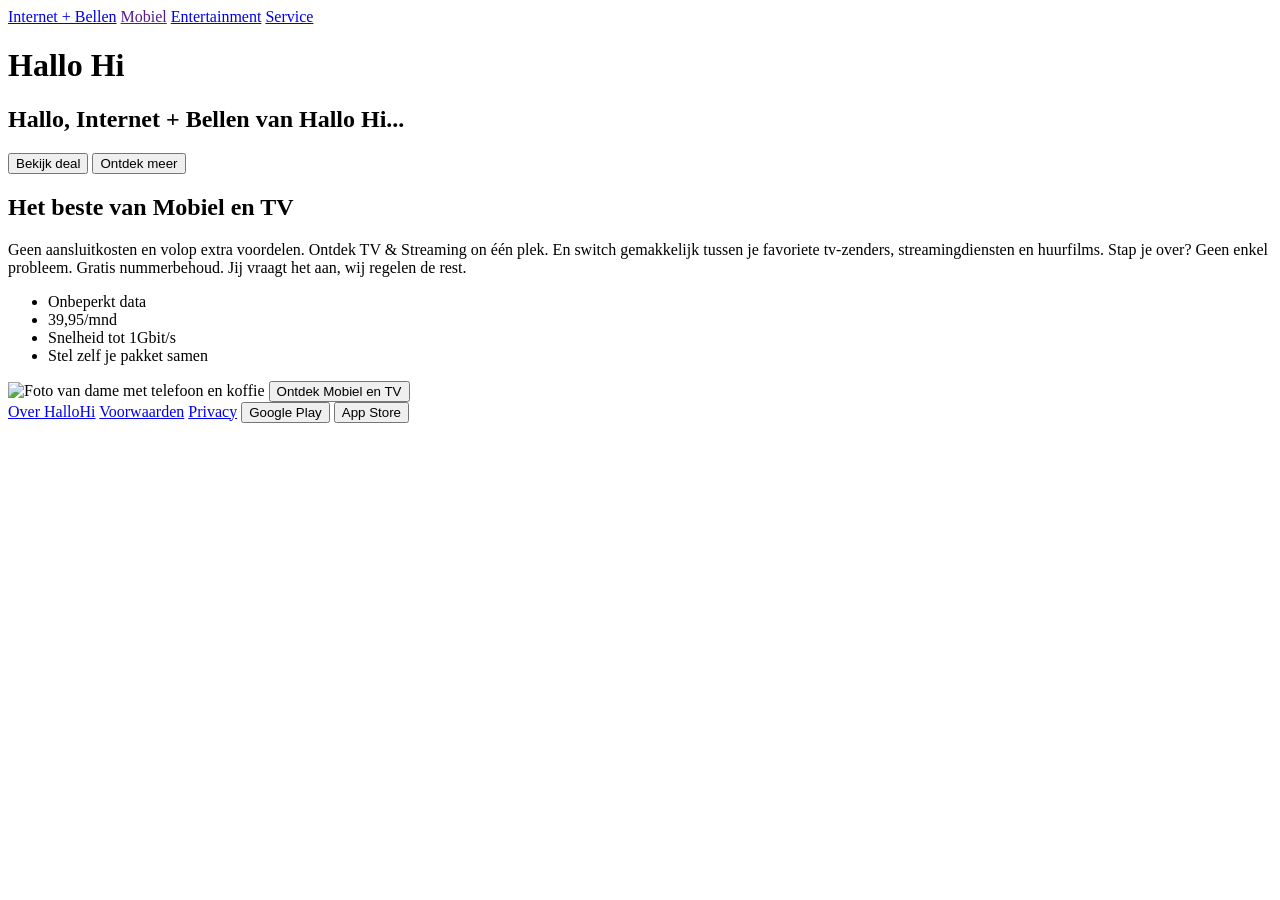
==== w3_1-hallohi-lander/index.html @ b4b0a723 "Create index.html" ====
<!DOCTYPE html>
<html lang="en">
<head>
    <meta charset="UTF-8">
    <meta name="viewport" content="width=device-width, initial-scale=1.0">
    <title>Document</title>
</head>
<body>
    <nav>
        <a href="#">Internet + Bellen</a>
        <a href="">Mobiel</a>
        <a href="#">Entertainment</a>
        <a href="#">Service</a>
    </nav>
    <header>
        <h1>Hallo Hi</h1>
        <section>
            <h2>Hallo, Internet + Bellen van Hallo Hi...</h2>
            <button>Bekijk deal</button>
            <button>Ontdek meer</button>
        </section>
    </header>

    <section>
        <h2>Het beste van Mobiel en TV</h2>
        <p>
            Geen aansluitkosten en volop extra voordelen.
            Ontdek TV & Streaming on één plek.
            En switch gemakkelijk tussen je favoriete tv-zenders,
            streamingdiensten en huurfilms.
            Stap je over? Geen enkel probleem. Gratis
            nummerbehoud. Jij vraagt het aan,
            wij regelen de rest.
        </p>
        <ul>
            <li>Onbeperkt data</li>
            <li>39,95/mnd</li>
            <li>Snelheid tot 1Gbit/s</li>
            <li>Stel zelf je pakket samen</li>
        </ul>
        <img src="#" alt="Foto van dame met telefoon en koffie">
        <button>Ontdek Mobiel en TV</button>
    </section>
    <footer>
        <a href="#">Over HalloHi</a>
        <a href="#">Voorwaarden</a>
        <a href="#">Privacy</a>
        <button>Google Play</button>
        <button>App Store</button>
    </footer>
</body>
</html>
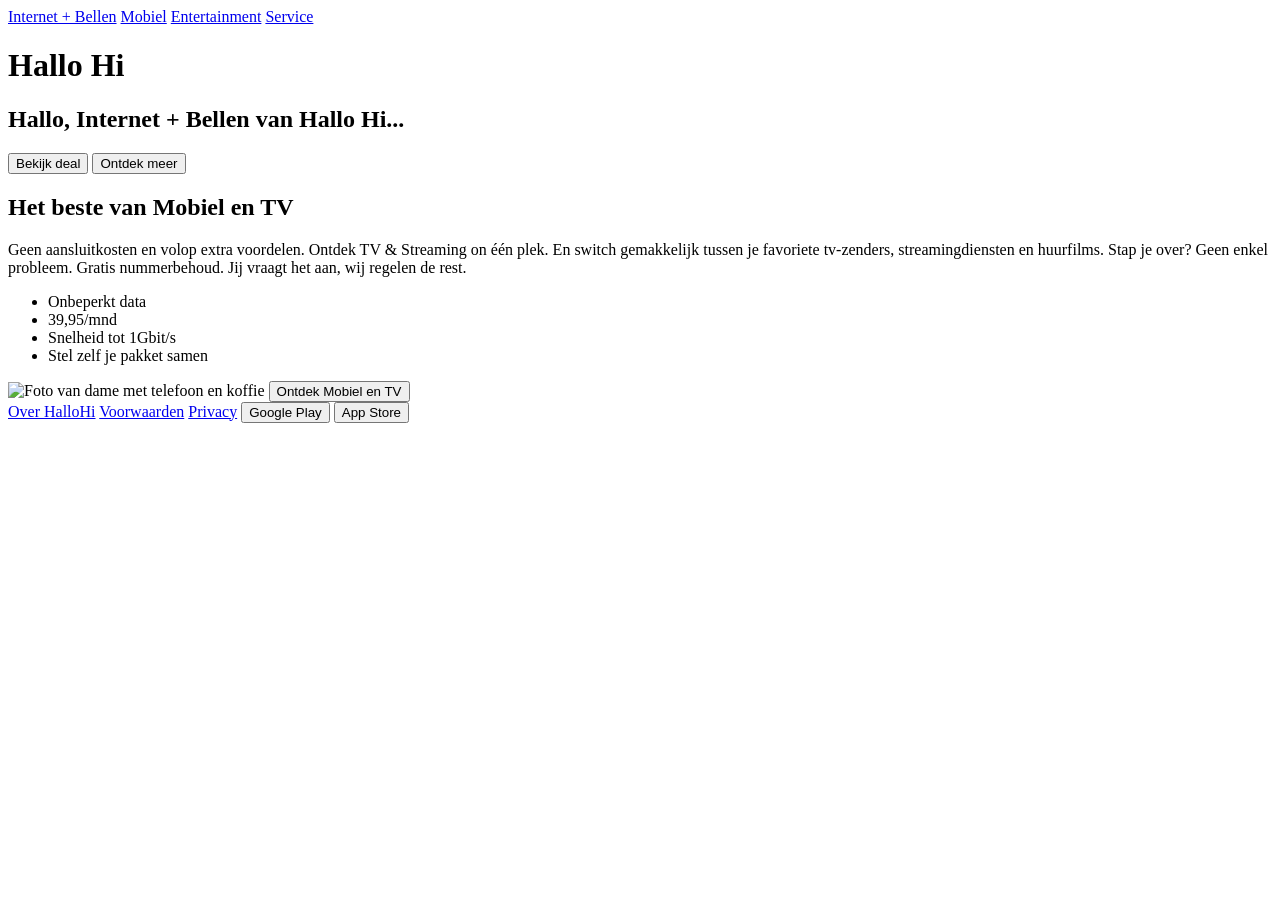
==== commit 5c1eb70d: "image foto toegevoegd voor vereisten" ====
--- a/w3_1-hallohi-lander/index.html
+++ b/w3_1-hallohi-lander/index.html
@@ -8,7 +8,7 @@
 <body>
     <nav>
         <a href="#">Internet + Bellen</a>
-        <a href="">Mobiel</a>
+        <a href="#">Mobiel</a>
         <a href="#">Entertainment</a>
         <a href="#">Service</a>
     </nav>
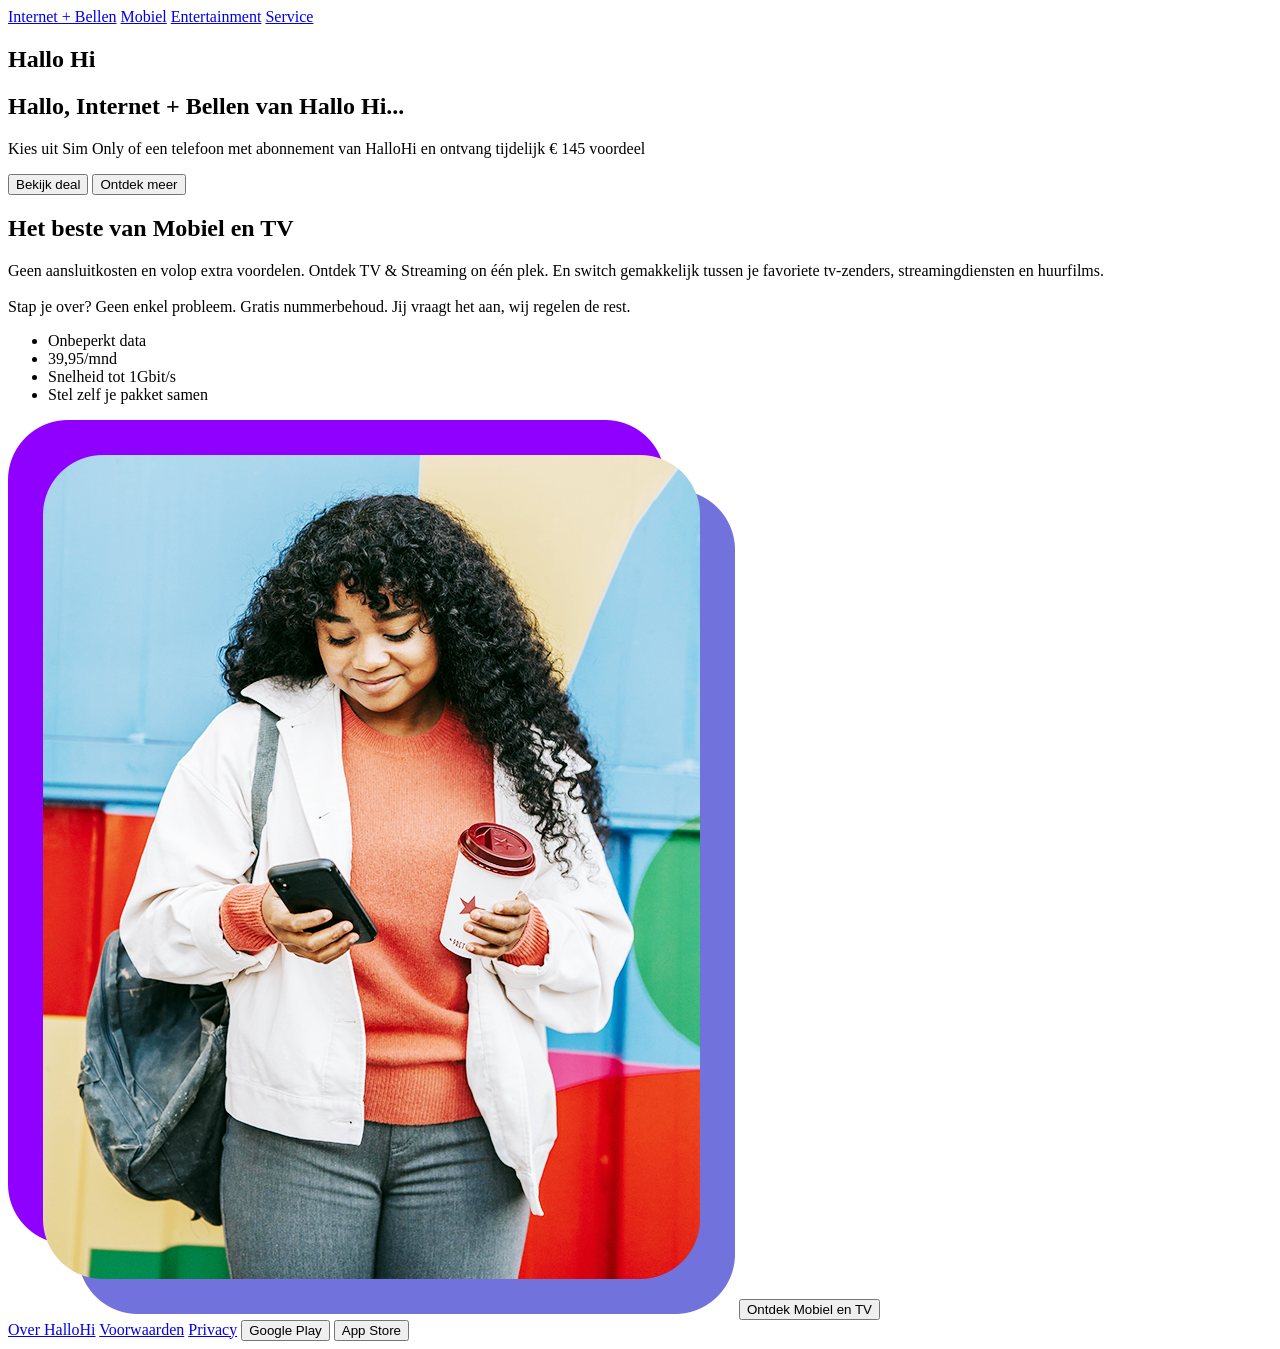
==== commit 8726abd6: "opdracht 4.1 3.1 opdracht aangepast en pagina opgesteld" ====
--- a/w3_1-hallohi-lander/index.html
+++ b/w3_1-hallohi-lander/index.html
@@ -3,50 +3,53 @@
 <head>
     <meta charset="UTF-8">
     <meta name="viewport" content="width=device-width, initial-scale=1.0">
-    <title>Document</title>
+    <link rel="stylesheet" href="/style.css">
+    <title>HalloHi</title>
 </head>
 <body>
-    <nav>
-        <a href="#">Internet + Bellen</a>
-        <a href="#">Mobiel</a>
-        <a href="#">Entertainment</a>
-        <a href="#">Service</a>
-    </nav>
     <header>
-        <h1>Hallo Hi</h1>
+        <nav>
+            <a href="#">Internet + Bellen</a>
+            <a href="#">Mobiel</a>
+            <a href="#">Entertainment</a>
+            <a href="#">Service</a>
+        </nav>
         <section>
+            <h1>Hallo Hi</h1>
             <h2>Hallo, Internet + Bellen van Hallo Hi...</h2>
-            <button>Bekijk deal</button>
-            <button>Ontdek meer</button>
+            <p class="header-paragraph">Kies uit Sim Only of een telefoon met abonnement van HalloHi en ontvang tijdelijk € 145 voordeel</p>
+            <button class="view-more">Bekijk deal</button>
+            <button class="discover-more">Ontdek meer</button>
         </section>
     </header>
-
-    <section>
-        <h2>Het beste van Mobiel en TV</h2>
-        <p>
-            Geen aansluitkosten en volop extra voordelen.
-            Ontdek TV & Streaming on één plek.
-            En switch gemakkelijk tussen je favoriete tv-zenders,
-            streamingdiensten en huurfilms.
-            Stap je over? Geen enkel probleem. Gratis
-            nummerbehoud. Jij vraagt het aan,
-            wij regelen de rest.
-        </p>
-        <ul>
-            <li>Onbeperkt data</li>
-            <li>39,95/mnd</li>
-            <li>Snelheid tot 1Gbit/s</li>
-            <li>Stel zelf je pakket samen</li>
-        </ul>
-        <img src="#" alt="Foto van dame met telefoon en koffie">
-        <button>Ontdek Mobiel en TV</button>
-    </section>
-    <footer>
-        <a href="#">Over HalloHi</a>
-        <a href="#">Voorwaarden</a>
-        <a href="#">Privacy</a>
-        <button>Google Play</button>
-        <button>App Store</button>
+    <main>
+        <article>
+            <h2>Het beste van Mobiel en TV</h2>
+            <p class="article-paragraph">
+                Geen aansluitkosten en volop extra voordelen.
+                Ontdek TV & Streaming on één plek.
+                En switch gemakkelijk tussen je favoriete tv-zenders,
+                streamingdiensten en huurfilms. <br><br>
+                Stap je over? Geen enkel probleem. Gratis
+                nummerbehoud. Jij vraagt het aan,
+                wij regelen de rest.
+            </p>
+            <ul>
+                <li>Onbeperkt data</li>
+                <li>39,95/mnd</li>
+                <li>Snelheid tot 1Gbit/s</li>
+                <li>Stel zelf je pakket samen</li>
+            </ul>
+            <img src="image-main-01.png" alt="Foto van dame met telefoon en koffie">
+            <button class="mobile-tv-button">Ontdek Mobiel en TV</button>
+        </article>
+    </main>
+    <footer>        
+            <a class="about-link" href="#">Over HalloHi</a>
+            <a class="tos-link" href="#">Voorwaarden</a>
+            <a class="privacy-link" href="#">Privacy</a>
+            <button class="google-button">Google Play</button>
+            <button class="app-button">App Store</button>
     </footer>
 </body>
 </html>
